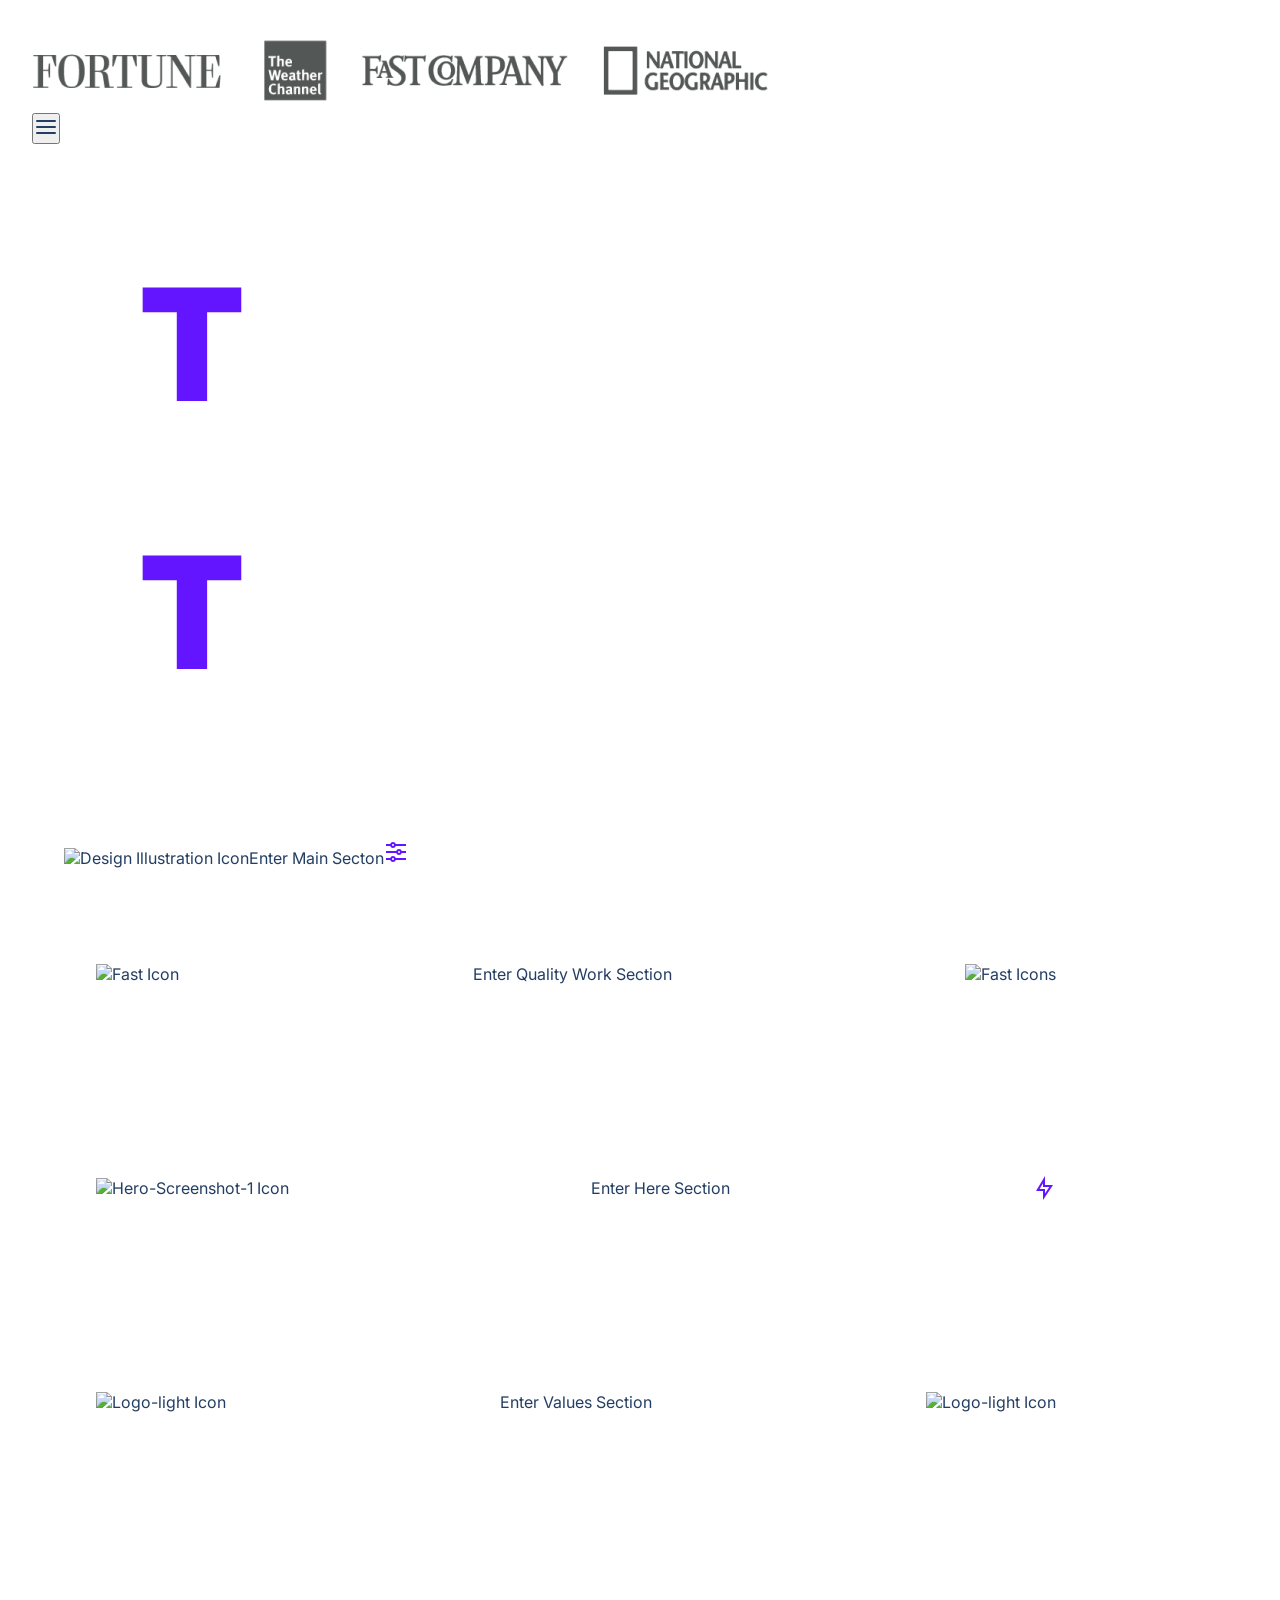
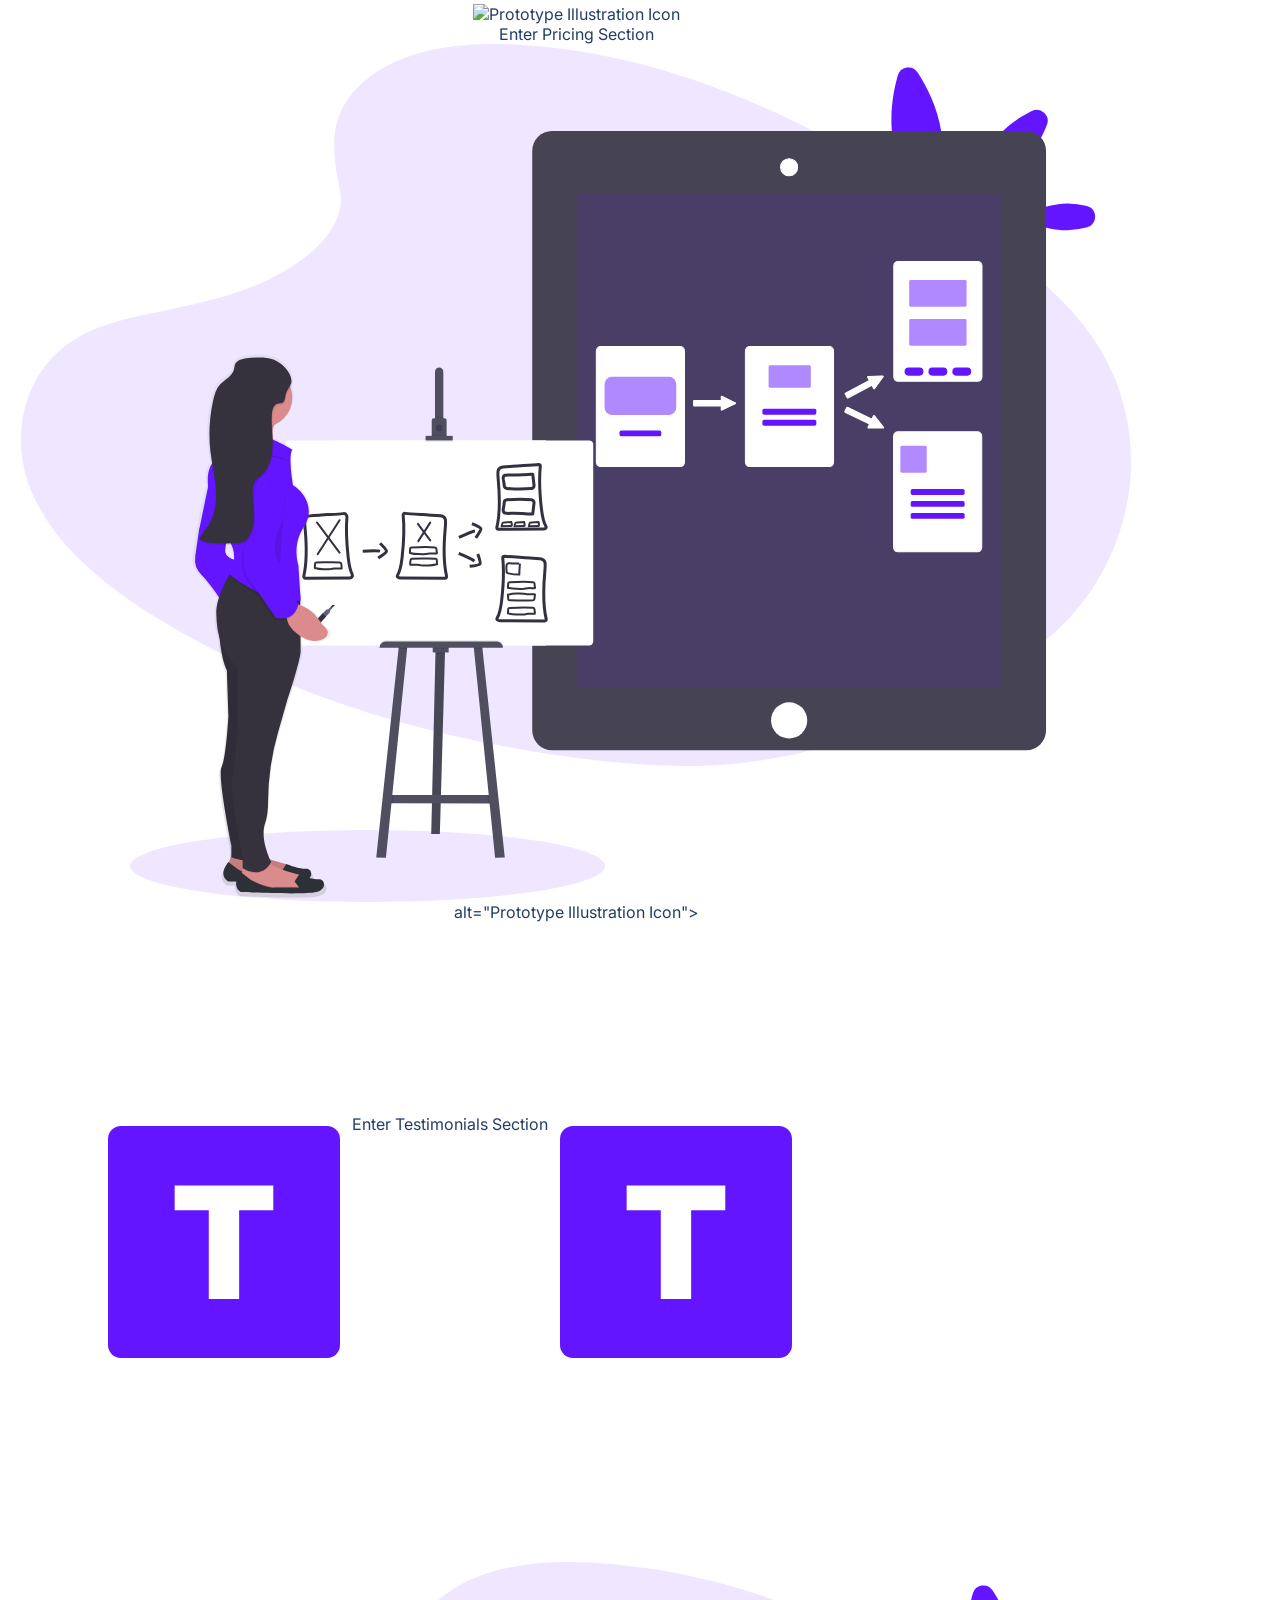
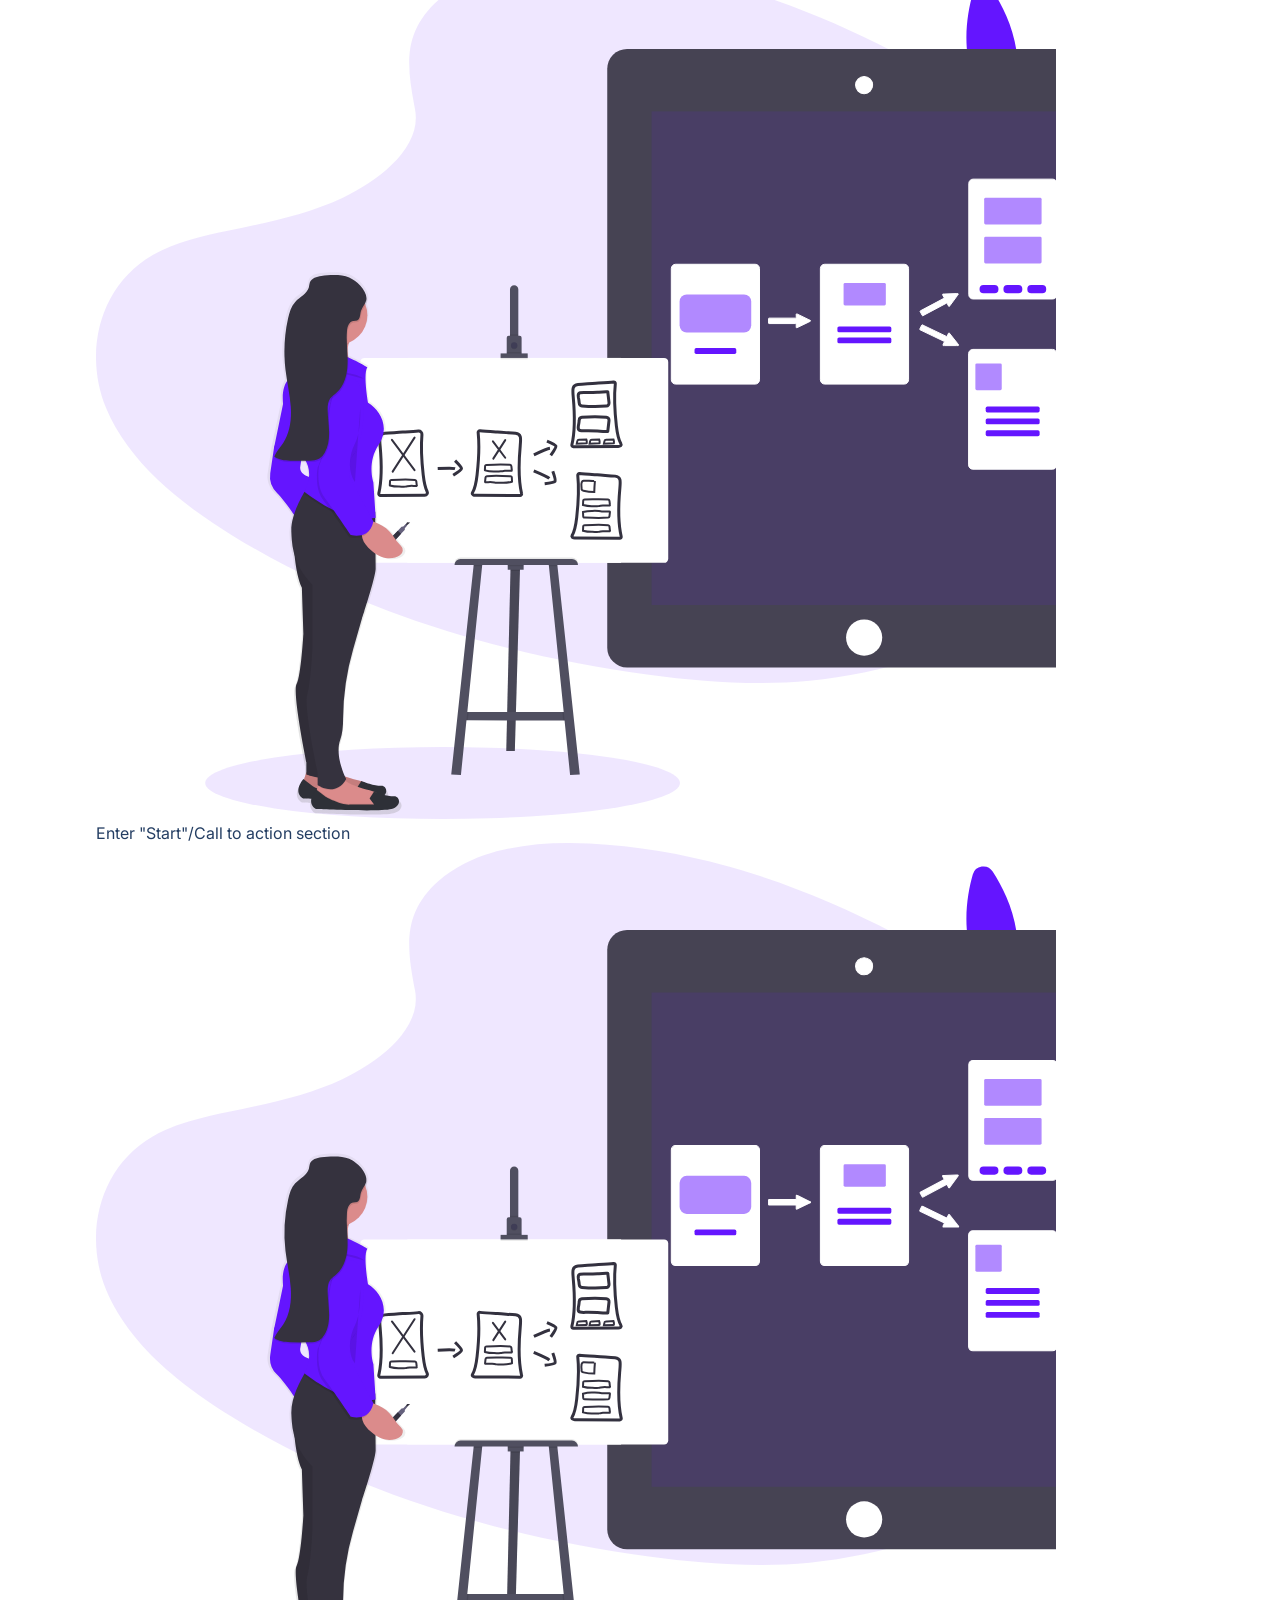
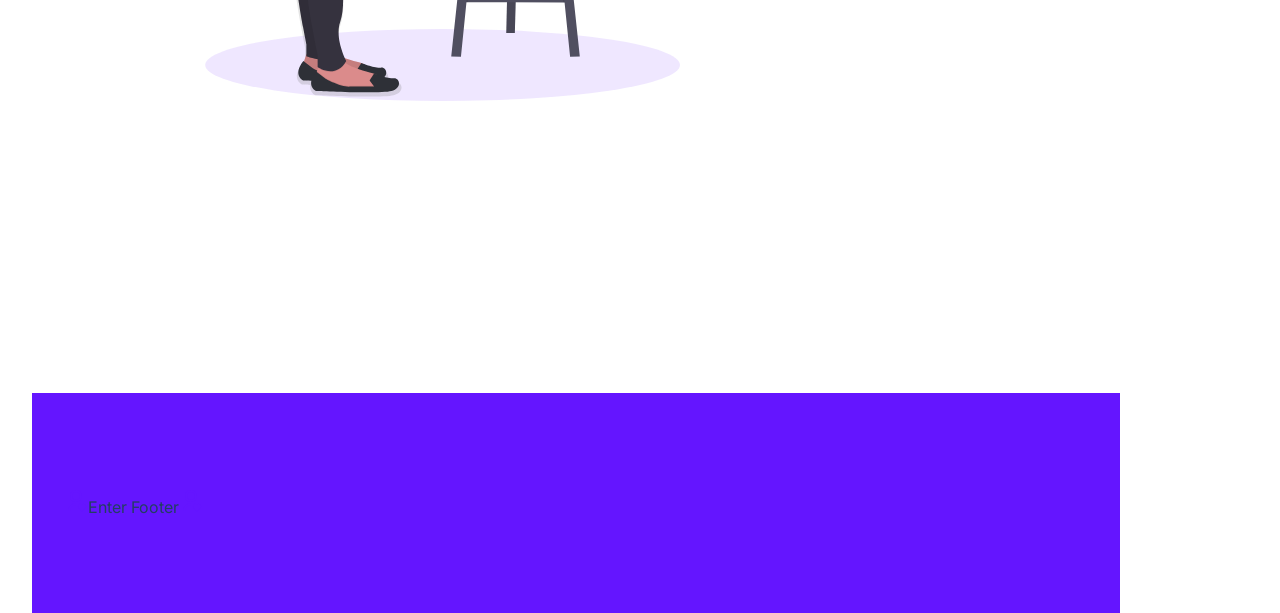
==== index.html @ d0fe1126 "Updating" ====
<!DOCTYPE html>
<html lang="en">

<head>
    <meta charset="UTF-8">
    <meta http-equiv="X-UA-Compatible" content="IE=edge">
    <meta name="viewport" content="width=device-width, initial-scale=1.0">
    <title>Document</title>
    <link rel="stylesheet" href="style.css">
    <link rel="stylesheet" href="https://pro.fontawesome.com/releases/v5.10.0/css/all.css"
        integrity="sha384-AYmEC3Yw5cVb3ZcuHtOA93w35dYTsvhLPVnYs9eStHfGJvOvKxVfELGroGkvsg+p" crossorigin="anonymous" />
    <script src="script.js"></script>
</head>

<body>
    <section id="landing">
        <nav>
            <div class="nav_row">
                <div class="nav__logo">
                    <img class="nav__logo--desktop" src="./assets/customers-logo-strip.png" alt="Nav Logo">
                    <div class="Nav Links" <img class="nav__ logo--desktop" src="./assests/customers-logo.png" alt="Nav Logo">
                        </div>
            </div>
                    <button class="btn_menu" onclick=
                "openmenu()">
            <svg xmlns="http://www.w3.org/2000/svg" width="24" height="24" viewBox="0 0 24 24" fill="none"
                        stroke="currentColor" stroke-width="2" stroke-linecap="round" stroke-linejoin=<img class="nav__logo--mobile" src="./assets/customers-logo-strip.png" alt="Nav Logo">"round"
                        class="btn__menu--svg">
                        <line x1="3" y1="12" x2="21" y2="12"></line>
                        <line x1="3" y1="6" x2="21" y2="6"></line>
                        <line x1="3" y1="18" x2="21" y2="18"></line>
                    </svg>
                </button>
            </div>
        </nav>
        <div class="modal">
            <button class="btn__menu btn__menu--close" onclick="closeMenu()">
                <svg xmlns="http://www.w3.org/2000/svg" width="24" height="24" viewBox="0 0 24 24" fill="none"
                    stroke="currentColor" stroke-width="2" stroke-linecap="round" stroke-linejoin="round"
                    class="light___StyledCloseIcon-lj69nl-14 fASujC">
                    <line x1="18" y1="6" x2="6" y2="18"></line>
                    <line x1="6" y1="6" x2="18" y2="18"></line>
                </svg>
            </button>
            </div>
            <nav>
            <div class="modal">
                <button class="btn_menu btn_menu--close" onclick="closeMenu()">
                <svg xmlns="http://www.w3.org/2000/svg">

                </svg> width="24" height="24" viewBox="0 0 24 24" fill="none"
                </svg>
                <button>
<div class=""modal__links">
                <a class="modal__link">About</a>
                <a class="modal__link">Blog</a>
                <a class="modal__link">Pricing</a>
                <a class="modal__link">Contact Us</a>
                <a class="modal__link">Login</a>
                <a class="modal__link modal__link--primary">Sign Up</a>
            </div>
        </div>
        <features>
            <section id ="features">
                <nav>
            <div class="nav row">
                <div class="row">
                    <img class="nav__logo" src="./assets/logo.svg" alt="Nav Logo"><img class="nav_ logo--desktop" src="./assets/logo.svg" alt="Nav Logo"
            </div>
        </features>
    </section>
    <main>
        <section id="Main">
            <div class="container">
                <div class="row__narrow">
                    <img class="design-illustration__icon" src="./assets/design-illustration-icon.svg" alt="Design Illustration Icon">Enter Main Secton<img class="disgn-illustration__icon" src="./assets/design-illustration-.svg" alt="Design-illustration-icon"
        </section>
        <section id="quality">
            <div class="container">
                <div class="row">
                    <img class="fast__icon" src="./assets/fast_icon.svg" alt="Fast Icon">Enter Quality Work Section<img class="fast__icon" src="./assets/fast__icons.svg" alt="Fast Icons">
                </div>
            </div>
        </section>
        <section id="steps">
            <div class="container">
                <div class="row">
                    <img class="hero-screenshot-1__icon" src="./assets/hero-screenshot-1-.svg" alt="Hero-Screenshot-1 Icon">Enter Here Section<img class="hero-screenshot-1__icon" src="./assets/hero-screenshot-1.svg" alt="Hero-Screenshot-1 Icon">
                </div>
            </div>
        </section>
        <section id="values">
            <div class="container">
                <div class="row">
                    <img class="logo-light__icon" src="./assets/logo-light.svg" alt="Logo-light Icon">Enter Values Section<img class="logo-light__icon" src="./assets/.svg" alt="Logo-light Icon">
                </div>
            </div>
        </section>
        <section id="pricing">
            <div class="container">
                <div class="row">
                    <img class="prototype-illustration icon" src="./assets/prototype-illustation.svg" alt="Prototype Illustration Icon">Enter Pricing Section<img class="prototype-illustration__icon" src="./assets/prototype-illustration.svg"> alt="Prototype Illustration Icon">
                </div>
            </div>
        </section>
        <section id="testimonials">
            <div class="container">
                <div class="row">
                    <img class="love-illustration__icon" src="./assets/love-illustration.svg" alt="Love-illustration Icon">Enter Testimonials Section<img class="love-illustration__icon" src="./assets/love-illustration.svg" alt="Love- Illustration Icon">
                </div>
            </div>
        </section>
        <section id="start">
            <div class="container">
                <div class="row">
                    <img class="reliable__icon" src="./assets/reliable-icon.svg" alt="Reliable Icon">Enter "Start"/Call to action section<img class="reliable__icon" src="./assets/reliable-icon.svg" alt="Reliable Icon">
                </div>
            </div>
        </section>
    </main>
    <footer>
        <div class="row footer__row">
            <img class="support__icon" src="./assets/support-icon.svg" alt="Support Icon">Enter Footer<img class="support__icon" src="./assets/support-icon.svg" alt="Support Icon">
        </div>
    </footer>
</body>

</html>
---- style.css ----
@import url('https://fonts.googleapis.com/css2?family=Inter:wght@100;200;300;400;500;600;700;800;900&display=swap');

* {
    margin: 0;
    padding: 0;
    box-sizing: border-box;
    font-family: 'Inter', system-ui;
    color: #243e63;
}

body {
    max-width: 100vw;
    overflow-x: hidden;
}

.row {
    width: 100%;
    max-width: 1280px;
    margin: 0 auto;
}

.row__narrow {
    width: 100%;
    max-width: 1024px;
    margin: 0 auto;
}

.container {
    padding: 96px 0;
}

.purple {
    color: #6415ff;
}

section {
    padding: 0 32px;
}

main {
    margin-bottom: 96px;
}


/* 

NAVBAR ↓

*/


nav {
    display: flex;
    padding-top: 32px;
}

.nav__row {
    display: flex;
    justify-content: space-between;
}

.nav__logo {
    display: flex;
    align-items: center;
    margin: 8px 0;
    padding-bottom: 4px;
}


.btn__menu {
    display: none;
    background: transparent;
    border: none;
    transition: all 300ms ease;
}

.btn__menu--svg:hover {
    filter: invert(26%) sepia(94%) saturate(7476%) hue-rotate(261deg) brightness(94%) contrast(115%);
}

.modal {
    position: fixed;
    top: 0;
    left: 0;
    right: 0;
    height: 378px;
    margin: 24px 16px;
    padding: 32px;
    background-color: #fff;
    border: 1px solid rgb(229, 231, 235);
    border-radius: 8px;
    z-index: 4;
    visibility: hidden;
    opacity: 0;
    transform: translateX(300%);
    transition: all 300ms ease;
}

.modal__links {
    width: 100%;
    height: 100%;
    display: flex;
    flex-direction: column;
    align-items: center;
}

.modal__link {
    color: #1a202c;
    font-size: 18px;
    font-weight: 600;
    line-height: 1.5;
    margin: 8px 0;
    padding-bottom: 4px;
    border-bottom: 2px solid transparent;
}

.modal__link--primary {
    color: #f7fafc;
    padding: 12px 32px;
    background: #6415ff;
    border-radius: 500px;
    border: none;
}

.menu--open .modal {
    visibility: visible;
    opacity: 1;
    transform: translateX(0);
}

.btn__menu--close {
    position: fixed;
    top: 24px;
    right: 18px;
}


/* 

HEADER / ABOUT US ↓

*/


header .row {
    display: flex;
    align-items: center;
    justify-content: space-between;
}


/* 

FEATURES ↓

*/


#features {
    position: relative;
}

#features .row__narrow {
    display: flex;
    flex-direction: column;
    align-items: center;
}


/* 

QUALITY WORK ↓

*/


#quality .row {
    display: flex;
    justify-content: space-between;
    align-items: center;
}


/* 

STEPS ↓

*/


#steps .row {
    display: flex;
    justify-content: space-between;
    align-items: center;
}


/* 

VALUES ↓

*/

#values .row {
    display: flex;
    justify-content: space-between;
    align-items: center;
}


/*

PRICING ↓

*/


#pricing .row {
    display: flex;
    flex-direction: column;
    align-items: center;
}

/* 

TESTIMONIALS ↓

*/


#testimonials .row {
    display: flex;
}


/* 

START / CALL TO ACTION ↓

*/



#start .row {
    position: relative;
    overflow: hidden;
}


/* 

FOOTER ↓

*/


footer {
    padding: 96px 32px;
    background-color: rgb(100, 21, 255);
    margin-bottom: -32px;
    position: relative;
    overflow: hidden;
}


/* 

MOBILE RESPONSIVENESS ↓

*/


@media(max-width: 1280px) {
    header .row {
        align-items: flex-end;
    }
}

@media (max-width: 1024px) {

    .btn__menu {
        display: block;
    }
    header .row {
        flex-direction: column;
        align-items: center;
    }
    footer {
        padding: 80px 32px;
    }
}

@media(max-width: 768px) {
    #quality .row,
    #values .row {
        flex-direction: column-reverse;
    }
    #steps .row,
    #testimonials .row {
        flex-direction: column;
        align-items: center;
    }
    #pricing .row {
        margin-top: 40px;
    }
}

@media(max-width: 640px) {
    .container {
        padding: 80px 0;
    }
    .nav__logo {
        margin: 8px 0;
        padding-bottom: 4px;
    }
    main {
        margin-bottom: 80px;
    }
}
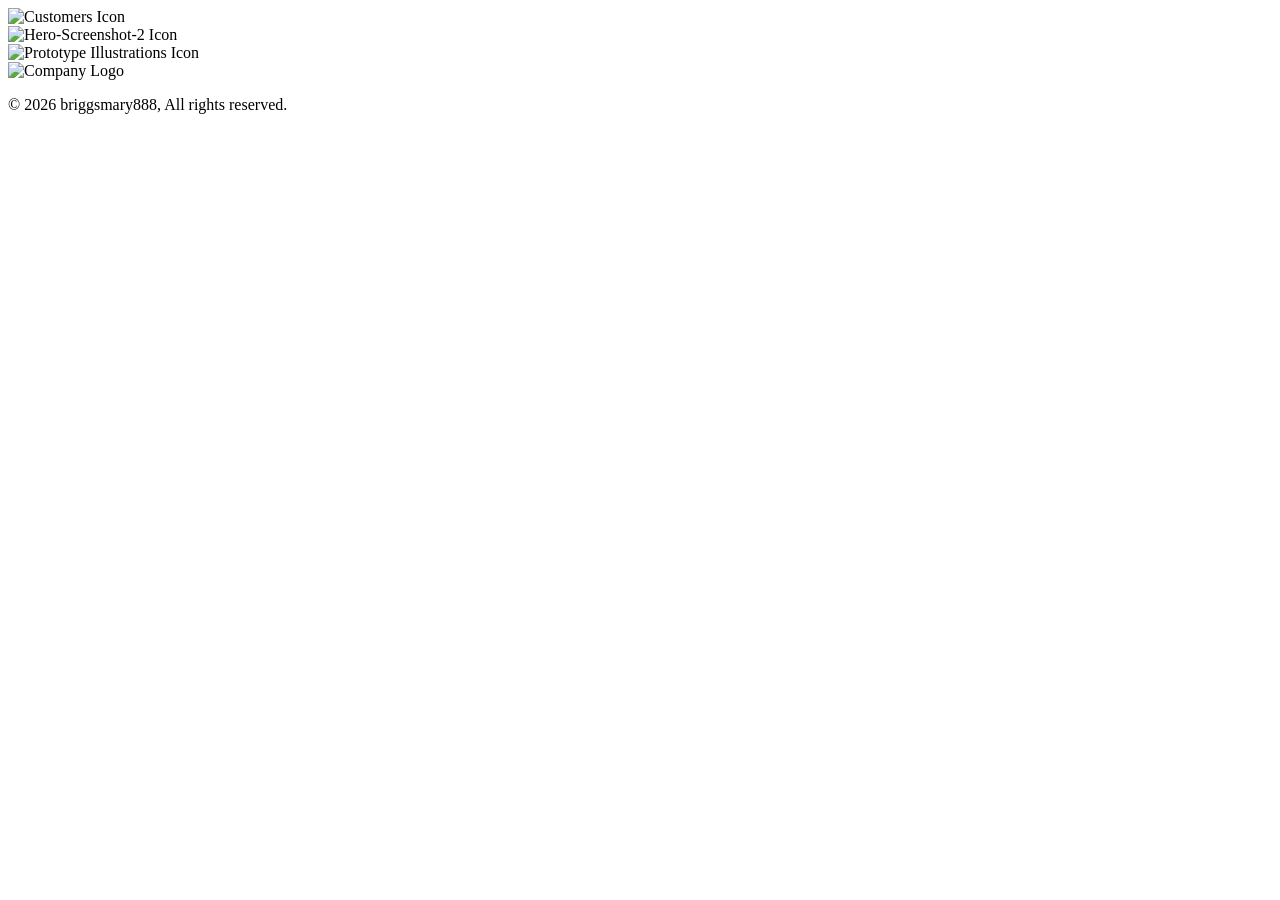
==== commit 360f2a12: "Updating" ====
--- a/index.html
+++ b/index.html
@@ -1,128 +1,31 @@
 <!DOCTYPE html>
 <html lang="en">
-
 <head>
     <meta charset="UTF-8">
-    <meta http-equiv="X-UA-Compatible" content="IE=edge">
     <meta name="viewport" content="width=device-width, initial-scale=1.0">
-    <title>Document</title>
-    <link rel="stylesheet" href="style.css">
-    <link rel="stylesheet" href="https://pro.fontawesome.com/releases/v5.10.0/css/all.css"
-        integrity="sha384-AYmEC3Yw5cVb3ZcuHtOA93w35dYTsvhLPVnYs9eStHfGJvOvKxVfELGroGkvsg+p" crossorigin="anonymous" />
-    <script src="script.js"></script>
+    <title>My React App</title>
 </head>
-
 <body>
-    <section id="landing">
-        <nav>
-            <div class="nav_row">
-                <div class="nav__logo">
-                    <img class="nav__logo--desktop" src="./assets/customers-logo-strip.png" alt="Nav Logo">
-                    <div class="Nav Links" <img class="nav__ logo--desktop" src="./assests/customers-logo.png" alt="Nav Logo">
-                        </div>
-            </div>
-                    <button class="btn_menu" onclick=
-                "openmenu()">
-            <svg xmlns="http://www.w3.org/2000/svg" width="24" height="24" viewBox="0 0 24 24" fill="none"
-                        stroke="currentColor" stroke-width="2" stroke-linecap="round" stroke-linejoin=<img class="nav__logo--mobile" src="./assets/customers-logo-strip.png" alt="Nav Logo">"round"
-                        class="btn__menu--svg">
-                        <line x1="3" y1="12" x2="21" y2="12"></line>
-                        <line x1="3" y1="6" x2="21" y2="6"></line>
-                        <line x1="3" y1="18" x2="21" y2="18"></line>
-                    </svg>
-                </button>
-            </div>
-        </nav>
-        <div class="modal">
-            <button class="btn__menu btn__menu--close" onclick="closeMenu()">
-                <svg xmlns="http://www.w3.org/2000/svg" width="24" height="24" viewBox="0 0 24 24" fill="none"
-                    stroke="currentColor" stroke-width="2" stroke-linecap="round" stroke-linejoin="round"
-                    class="light___StyledCloseIcon-lj69nl-14 fASujC">
-                    <line x1="18" y1="6" x2="6" y2="18"></line>
-                    <line x1="6" y1="6" x2="18" y2="18"></line>
-                </svg>
-            </button>
-            </div>
-            <nav>
-            <div class="modal">
-                <button class="btn_menu btn_menu--close" onclick="closeMenu()">
-                <svg xmlns="http://www.w3.org/2000/svg">
-
-                </svg> width="24" height="24" viewBox="0 0 24 24" fill="none"
-                </svg>
-                <button>
-<div class=""modal__links">
-                <a class="modal__link">About</a>
-                <a class="modal__link">Blog</a>
-                <a class="modal__link">Pricing</a>
-                <a class="modal__link">Contact Us</a>
-                <a class="modal__link">Login</a>
-                <a class="modal__link modal__link--primary">Sign Up</a>
-            </div>
+    <div id="root"></div>
+    
+    <header>
+        <img src="customers-logo-strip.png" alt="Customers Icon">
+    </header>
+    
+    <main>
+        <img src="hero-screenshot-2.png" alt="Hero-Screenshot-2 Icon">
+        <div>
+            <img src="prototype-illustration.svg" alt="Prototype Illustrations Icon">
         </div>
-        <features>
-            <section id ="features">
-                <nav>
-            <div class="nav row">
-                <div class="row">
-                    <img class="nav__logo" src="./assets/logo.svg" alt="Nav Logo"><img class="nav_ logo--desktop" src="./assets/logo.svg" alt="Nav Logo"
-            </div>
-        </features>
-    </section>
-    <main>
-        <section id="Main">
-            <div class="container">
-                <div class="row__narrow">
-                    <img class="design-illustration__icon" src="./assets/design-illustration-icon.svg" alt="Design Illustration Icon">Enter Main Secton<img class="disgn-illustration__icon" src="./assets/design-illustration-.svg" alt="Design-illustration-icon"
-        </section>
-        <section id="quality">
-            <div class="container">
-                <div class="row">
-                    <img class="fast__icon" src="./assets/fast_icon.svg" alt="Fast Icon">Enter Quality Work Section<img class="fast__icon" src="./assets/fast__icons.svg" alt="Fast Icons">
-                </div>
-            </div>
-        </section>
-        <section id="steps">
-            <div class="container">
-                <div class="row">
-                    <img class="hero-screenshot-1__icon" src="./assets/hero-screenshot-1-.svg" alt="Hero-Screenshot-1 Icon">Enter Here Section<img class="hero-screenshot-1__icon" src="./assets/hero-screenshot-1.svg" alt="Hero-Screenshot-1 Icon">
-                </div>
-            </div>
-        </section>
-        <section id="values">
-            <div class="container">
-                <div class="row">
-                    <img class="logo-light__icon" src="./assets/logo-light.svg" alt="Logo-light Icon">Enter Values Section<img class="logo-light__icon" src="./assets/.svg" alt="Logo-light Icon">
-                </div>
-            </div>
-        </section>
-        <section id="pricing">
-            <div class="container">
-                <div class="row">
-                    <img class="prototype-illustration icon" src="./assets/prototype-illustation.svg" alt="Prototype Illustration Icon">Enter Pricing Section<img class="prototype-illustration__icon" src="./assets/prototype-illustration.svg"> alt="Prototype Illustration Icon">
-                </div>
-            </div>
-        </section>
-        <section id="testimonials">
-            <div class="container">
-                <div class="row">
-                    <img class="love-illustration__icon" src="./assets/love-illustration.svg" alt="Love-illustration Icon">Enter Testimonials Section<img class="love-illustration__icon" src="./assets/love-illustration.svg" alt="Love- Illustration Icon">
-                </div>
-            </div>
-        </section>
-        <section id="start">
-            <div class="container">
-                <div class="row">
-                    <img class="reliable__icon" src="./assets/reliable-icon.svg" alt="Reliable Icon">Enter "Start"/Call to action section<img class="reliable__icon" src="./assets/reliable-icon.svg" alt="Reliable Icon">
-                </div>
-            </div>
-        </section>
     </main>
+    
     <footer>
-        <div class="row footer__row">
-            <img class="support__icon" src="./assets/support-icon.svg" alt="Support Icon">Enter Footer<img class="support__icon" src="./assets/support-icon.svg" alt="Support Icon">
-        </div>
+        <!-- Footer Logo-->
+        <img src="logo.svg" alt="Company Logo" class="footer-logo">
+        <!-- Footer Text-->
+        <p>&copy; 2026 briggsmary888, All rights reserved.</p>
     </footer>
+    
+    <script type="module" src="/src/main.jsx"></script>
 </body>
-
 </html>
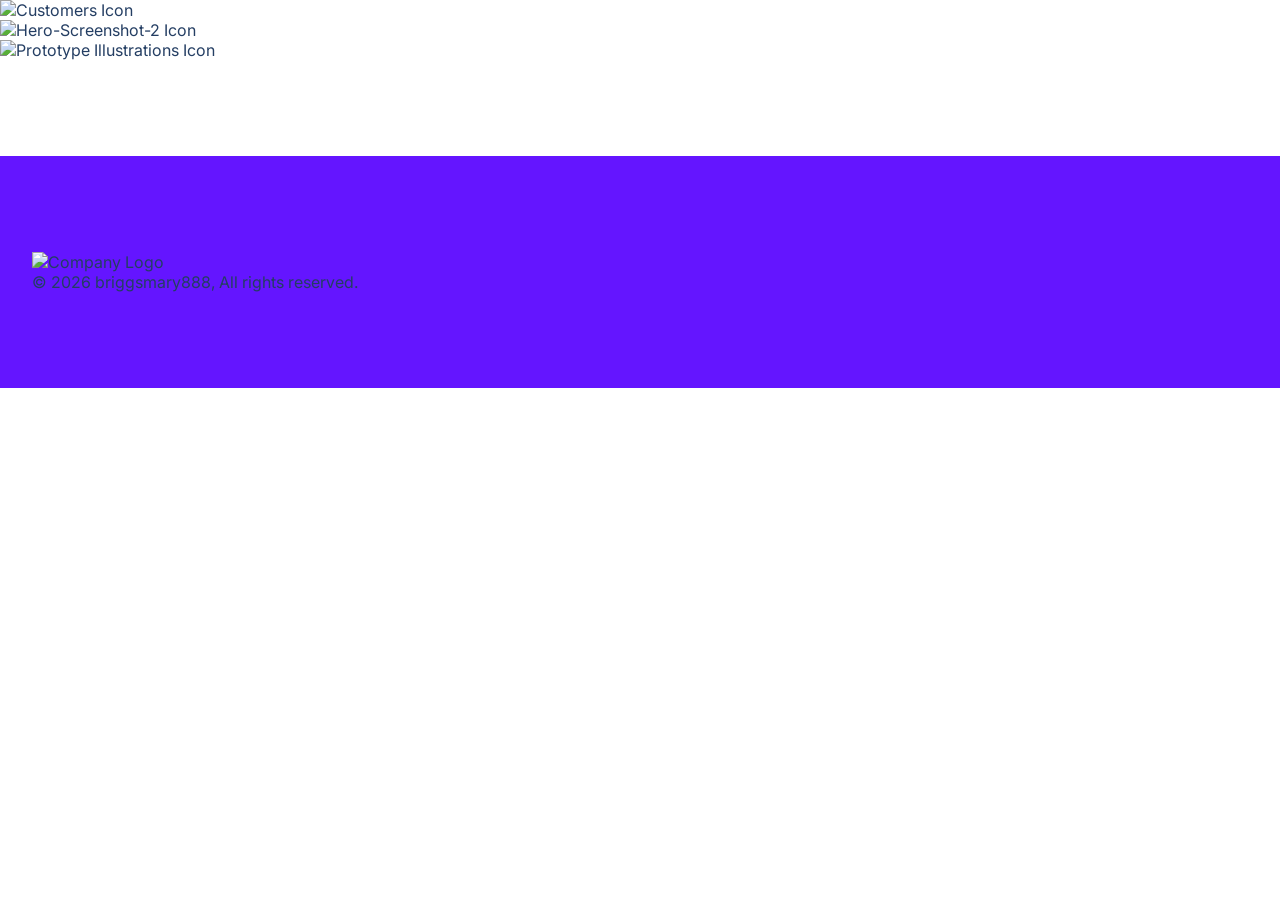
==== commit 88b33436: "updating" ====
--- a/index.html
+++ b/index.html
@@ -4,10 +4,11 @@
     <meta charset="UTF-8">
     <meta name="viewport" content="width=device-width, initial-scale=1.0">
     <title>My React App</title>
+    <!-- Your css file is linked right here-->
+     <link rel="stylesheet" href="style.css"
 </head>
 <body>
     <div id="root"></div>
-    
     <header>
         <img src="customers-logo-strip.png" alt="Customers Icon">
     </header>
--- a/style.css
+++ b/style.css
@@ -0,0 +1,319 @@
+@import url('https://fonts.googleapis.com/css2?family=Inter:wght@100;200;300;400;500;600;700;800;900&display=swap');
+
+* {
+    margin: 0;
+    padding: 0;
+    box-sizing: border-box;
+    font-family: 'Inter', system-ui;
+    color: #243e63;
+}
+
+body {
+    max-width: 100vw;
+    overflow-x: hidden;
+}
+
+.row {
+    width: 100%;
+    max-width: 1280px;
+    margin: 0 auto;
+}
+
+.row__narrow {
+    width: 100%;
+    max-width: 1024px;
+    margin: 0 auto;
+}
+
+.container {
+    padding: 96px 0;
+}
+
+.purple {
+    color: #6415ff;
+}
+
+section {
+    padding: 0 32px;
+}
+
+main {
+    margin-bottom: 96px;
+}
+
+
+/* 
+
+NAVBAR ↓
+
+*/
+
+
+nav {
+    display: flex;
+    padding-top: 32px;
+}
+
+.nav__row {
+    display: flex;
+    justify-content: space-between;
+}
+
+.nav__logo {
+    display: flex;
+    align-items: center;
+    margin: 8px 0;
+    padding-bottom: 4px;
+}
+
+
+.btn__menu {
+    display: none;
+    background: transparent;
+    border: none;
+    transition: all 300ms ease;
+}
+
+.btn__menu--svg:hover {
+    filter: invert(26%) sepia(94%) saturate(7476%) hue-rotate(261deg) brightness(94%) contrast(115%);
+}
+
+.modal {
+    position: fixed;
+    top: 0;
+    left: 0;
+    right: 0;
+    height: 378px;
+    margin: 24px 16px;
+    padding: 32px;
+    background-color: #fff;
+    border: 1px solid rgb(229, 231, 235);
+    border-radius: 8px;
+    z-index: 4;
+    visibility: hidden;
+    opacity: 0;
+    transform: translateX(300%);
+    transition: all 300ms ease;
+}
+
+.modal__links {
+    width: 100%;
+    height: 100%;
+    display: flex;
+    flex-direction: column;
+    align-items: center;
+}
+
+.modal__link {
+    color: #1a202c;
+    font-size: 18px;
+    font-weight: 600;
+    line-height: 1.5;
+    margin: 8px 0;
+    padding-bottom: 4px;
+    border-bottom: 2px solid transparent;
+}
+
+.modal__link--primary {
+    color: #f7fafc;
+    padding: 12px 32px;
+    background: #6415ff;
+    border-radius: 500px;
+    border: none;
+}
+
+.menu--open .modal {
+    visibility: visible;
+    opacity: 1;
+    transform: translateX(0);
+}
+
+.btn__menu--close {
+    position: fixed;
+    top: 24px;
+    right: 18px;
+}
+
+
+/* 
+
+HEADER / ABOUT US ↓
+
+*/
+
+
+header .row {
+    display: flex;
+    align-items: center;
+    justify-content: space-between;
+}
+
+
+/* 
+
+FEATURES ↓
+
+*/
+
+
+#features {
+    position: relative;
+}
+
+#features .row__narrow {
+    display: flex;
+    flex-direction: column;
+    align-items: center;
+}
+
+
+/* 
+
+QUALITY WORK ↓
+
+*/
+
+
+#quality .row {
+    display: flex;
+    justify-content: space-between;
+    align-items: center;
+}
+
+
+/* 
+
+STEPS ↓
+
+*/
+
+
+#steps .row {
+    display: flex;
+    justify-content: space-between;
+    align-items: center;
+}
+
+
+/* 
+
+VALUES ↓
+
+*/
+
+#values .row {
+    display: flex;
+    justify-content: space-between;
+    align-items: center;
+}
+
+
+/*
+
+PRICING ↓
+
+*/
+
+
+#pricing .row {
+    display: flex;
+    flex-direction: column;
+    align-items: center;
+}
+
+/* 
+
+TESTIMONIALS ↓
+
+*/
+
+
+#testimonials .row {
+    display: flex;
+}
+
+
+/* 
+
+START / CALL TO ACTION ↓
+
+*/
+
+
+
+#start .row {
+    position: relative;
+    overflow: hidden;
+}
+
+
+/* 
+
+FOOTER ↓
+
+*/
+
+
+footer {
+    padding: 96px 32px;
+    background-color: rgb(100, 21, 255);
+    margin-bottom: -32px;
+    position: relative;
+    overflow: hidden;
+}
+
+
+/* 
+
+MOBILE RESPONSIVENESS ↓
+
+*/
+
+
+@media(max-width: 1280px) {
+    header .row {
+        align-items: flex-end;
+    }
+}
+
+@media (max-width: 1024px) {
+
+    .btn__menu {
+        display: block;
+    }
+    header .row {
+        flex-direction: column;
+        align-items: center;
+    }
+    footer {
+        padding: 80px 32px;
+    }
+}
+
+@media(max-width: 768px) {
+    #quality .row,
+    #values .row {
+        flex-direction: column-reverse;
+    }
+    #steps .row,
+    #testimonials .row {
+        flex-direction: column;
+        align-items: center;
+    }
+    #pricing .row {
+        margin-top: 40px;
+    }
+}
+
+@media(max-width: 640px) {
+    .container {
+        padding: 80px 0;
+    }
+    .nav__logo {
+        margin: 8px 0;
+        padding-bottom: 4px;
+    }
+    main {
+        margin-bottom: 80px;
+    }
+}
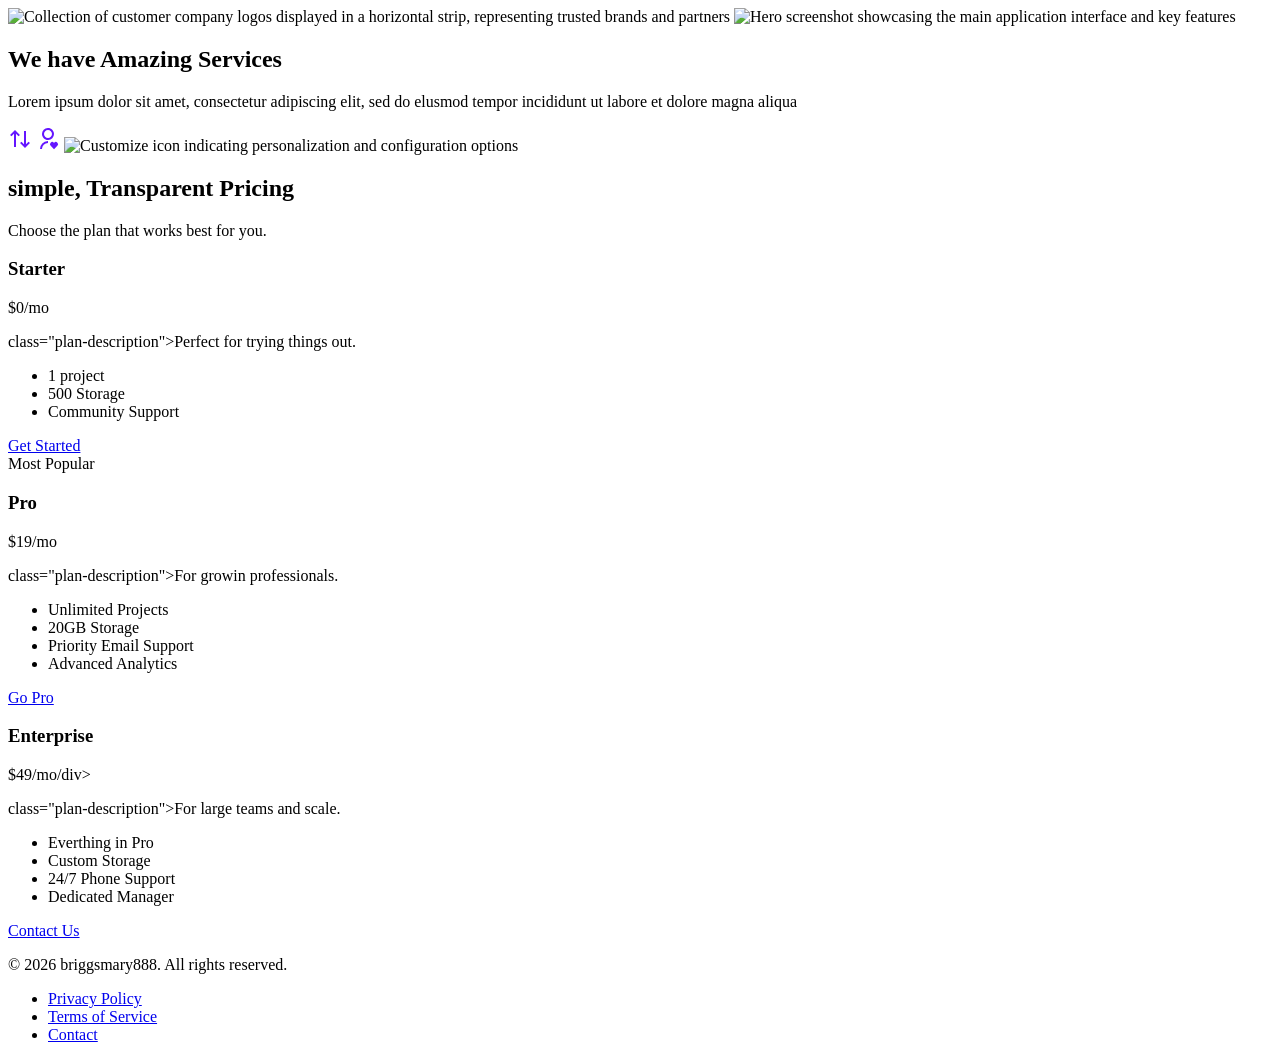
==== commit 8b76424e: "Add files via upload" ====
--- a/index.html
+++ b/index.html
@@ -1,32 +1,85 @@
-<!DOCTYPE html>
-<html lang="en">
-<head>
-    <meta charset="UTF-8">
-    <meta name="viewport" content="width=device-width, initial-scale=1.0">
-    <title>My React App</title>
-    <!-- Your css file is linked right here-->
-     <link rel="stylesheet" href="style.css"
-</head>
-<body>
-    <div id="root"></div>
-    <header>
-        <img src="customers-logo-strip.png" alt="Customers Icon">
-    </header>
-    
-    <main>
-        <img src="hero-screenshot-2.png" alt="Hero-Screenshot-2 Icon">
-        <div>
-            <img src="prototype-illustration.svg" alt="Prototype Illustrations Icon">
-        </div>
-    </main>
-    
-    <footer>
-        <!-- Footer Logo-->
-        <img src="logo.svg" alt="Company Logo" class="footer-logo">
-        <!-- Footer Text-->
-        <p>&copy; 2026 briggsmary888, All rights reserved.</p>
-    </footer>
-    
-    <script type="module" src="/src/main.jsx"></script>
-</body>
-</html>+<!DOCTYPE html>
+<html lang="en">
+<head>
+  <meta charset="UTF-8">
+  <meta name="viewport" content="width=device-width, initial-scale=1.0">
+  <title>Document</title>
+</head>
+<header>
+<body>
+
+  <!-- Your Image-->
+  <img src="customers-logo-strip.680ac7c2e8ae28161d2c.png" alt="Collection of customer company logos displayed in a horizontal strip, representing trusted brands and partners">
+<img src="hero-screenshot-1.40a097b525c2f8c9808e.png" alt="Hero screenshot showcasing the main application interface and key features">
+</body>
+<div>
+<section> 
+  <h2> We have Amazing Services</h2>
+  <p>Lorem ipsum dolor sit amet, consectetur adipiscing elit, sed do elusmod tempor incididunt ut labore et dolore magna aliqua</p>
+  <img src="shield-icon.daefe14b320b14fbd9cbd18908ac93ec.svg" alt="Shield icon symbolizing security and protection services">
+  <img src="support-icon.f9253ffa8cb6ffde5bbaa05eb5136375.svg" alt="Support icon representing customer assistance and help services">
+  <img src="customize-icon.367468c90fd796009b97fbfba67b2c6a.svg" alt="Customize icon indicating personalization and configuration options">
+  </section>
+  </html>
+  <setion>
+    <div class="pricing-section">
+      <h2>simple, Transparent Pricing</h2>
+      <p>Choose the plan that works best for you.</p>
+    </div>
+
+    <div class="pricing-container">
+      <!-- Starter Plan -->
+       <div class="pricing-card">
+        <h3>Starter</h3>
+        <div class="price">$0<span>/mo</span></div>
+        <p> class="plan-description">Perfect for trying things out.</p>
+        <ul class="feathers">
+          <li> 1 project</li>
+          <li> 500 Storage</li>
+          <li> Community Support</li>
+        </ul>
+        <a href="#" class="pricing-btn">Get Started</a>
+       </div>
+
+       <!-- Pro Plan (Featured)-->
+        <div class="pricing-card featured">
+          <span class="badge">Most Popular</span>
+          <h3>Pro</h3>
+          <div class="pricing">$19<span>/mo</span></div>
+          <p>class="plan-description">For growin professionals.</p>
+          <ul class="features">
+            <li> Unlimited Projects</li>
+              <li> 20GB Storage</li>
+              <li> Priority Email Support</li>
+              <li> Advanced Analytics</li>
+          </ul>
+          <a href="#" class="pricing-btn">Go Pro</a>
+        </div>
+
+        <!-- Enterprise Plan -->
+         <div class="pricing-card">
+          <h3>Enterprise</h3>
+          <div class="price">$49<span>/mo</span>/div>
+            <p> class="plan-description">For large teams and scale.</p>
+            <ul class="features">
+              <li> Everthing in Pro</li>
+              <li> Custom Storage</li>
+              <li> 24/7 Phone Support</li>
+              <li> Dedicated Manager</li>
+            </ul>
+            <a href="#" class="pricing-btn">Contact Us</a>
+         </div>
+    </div>
+  </setion>
+  <footer>
+    <div class="footer-content">
+      <p>&copy; 2026 briggsmary888. All rights reserved.</p>
+      <ul class="footer-links">
+        <li><a href="#privacy">Privacy Policy</a></li>
+        <li><a href="terms">Terms of Service</a></li>
+        <li><a href=#contact">Contact</a></li>
+      </ul>
+      </div>
+  </footer>
+</body>
+</html>
